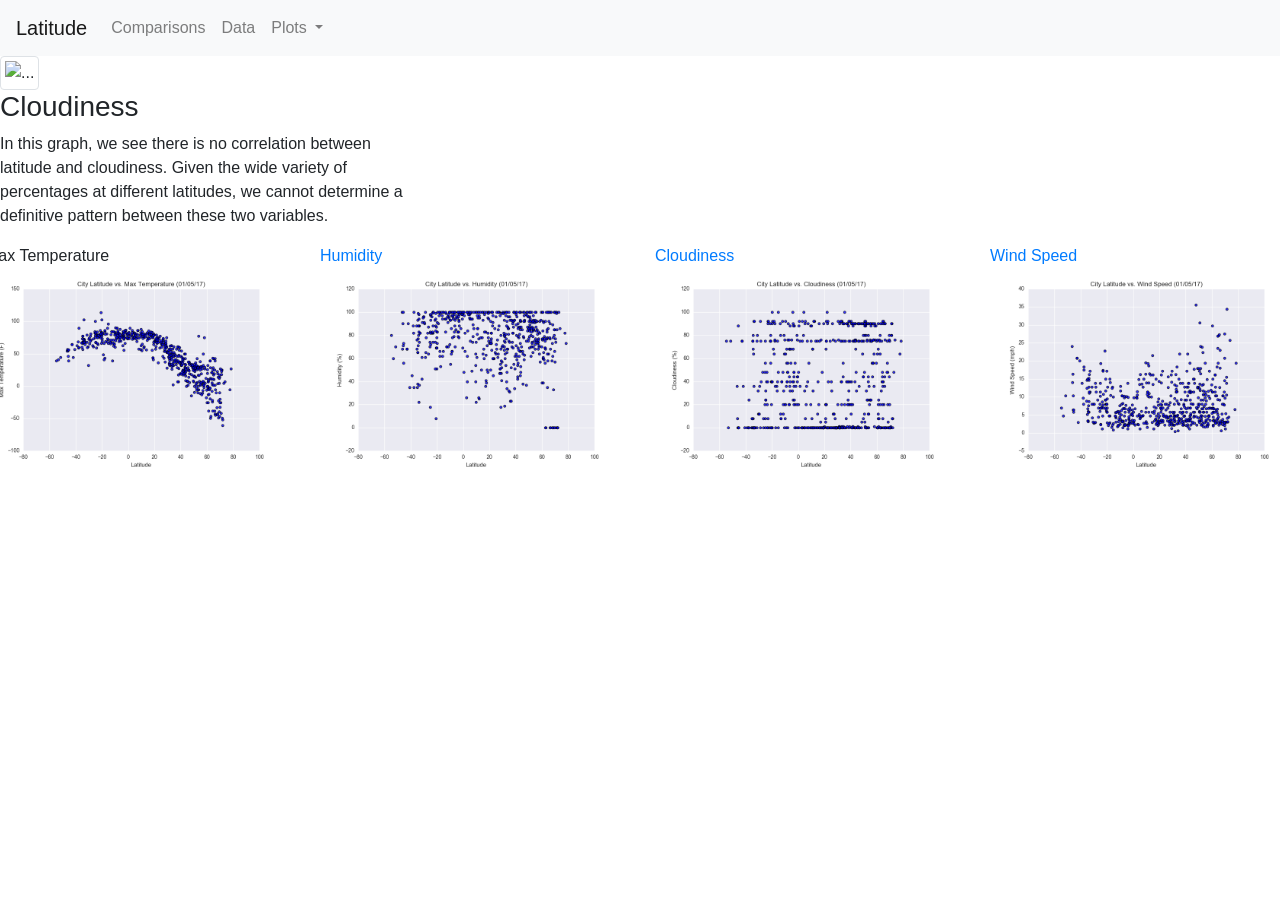
==== cloudiness.html @ bf39b35b "content added" ====
<!doctype html>
<html lang="en">
  <head>
    <!-- Required meta tags -->
    <meta charset="utf-8">
    <meta name="viewport" content="width=device-width, initial-scale=1, shrink-to-fit=no">

    <!-- Bootstrap CSS -->
    <link rel="stylesheet" href="https://stackpath.bootstrapcdn.com/bootstrap/4.3.1/css/bootstrap.min.css" integrity="sha384-ggOyR0iXCbMQv3Xipma34MD+dH/1fQ784/j6cY/iJTQUOhcWr7x9JvoRxT2MZw1T" crossorigin="anonymous">

    <title>Web Visualization Dashboard</title>

     <!--CSS Link-->
    <link rel="stylesheet" type="text/css" href="style.css">

  </head>
  
  <body>
    <!-- Navigation Section -->
    <nav class="navbar navbar-expand-lg navbar-light bg-light">
        <a class="navbar-brand" href="index.html">Latitude</a>
        <div class="collapse navbar-collapse" id="navbarNavDropdown">
          <ul class="navbar-nav">
          <li class="nav-item">
            <a class="nav-link" href="Comparisons.html">Comparisons</a>
          </li>
          <li class="nav-item">
            <a class="nav-link" href="Data.html">Data</a>
          </li>
          <li class="nav-item dropdown">
            <a class="nav-link dropdown-toggle" href="#" id="navbarDropdownMenuLink" role="button" data-toggle="dropdown" aria-haspopup="true" aria-expanded="false">
              Plots
            </a>
            <div class="dropdown-menu" aria-labelledby="navbarDropdownMenuLink">
              <a class="dropdown-item" href="cloudiness.html">Cloudiness</a>
              <a class="dropdown-item" href="humidity.html">Humidity</a>
              <a class="dropdown-item" href="max_temperature.html">Temperature</a>
              <a class="dropdown-item" href="wind_speed.html">Wind Speed</a>
            </div>
          </li>
        </ul>
      </div>
    </nav>

    <div class="container">
      <!-- Content here -->
    </div>

    <div class="row">
      <div class="col-md-4">
        <div class="thumbnail">
          <img src="resources/assets/images/Fig3.png" alt="..." class="img-thumbnail">
        </div>
        <div class="caption">
            <h3>Cloudiness</h3>
            <p>In this graph, we see there is no correlation between latitude and cloudiness.
            Given the wide variety of percentages at different latitudes, we cannot determine a 
            definitive pattern between these two variables.</p>
          </div>
      </div>

        <div class="row row-cols-2">
          <div class="col">Max Temperature<a href="max_temperature.html"><img src="Resources/assets/images/Fig1.png" class="img-fluid" alt=""></div>
          <div class="col">Humidity<a href="humidity.html"><img src="Resources/assets/images/Fig2.png" class="img-fluid" alt=""></div>
          <div class="col">Cloudiness<a href="cloudiness.html"><img src="Resources/assets/images/Fig3.png" class="img-fluid" alt=""></div>
          <div class="col">Wind Speed<a href="wind_speed.html"><img src="Resources/assets/images/Fig4.png" class="img-fluid" alt=""></div> 
        </div>
        
        

    <!-- Optional JavaScript -->
    <!-- jQuery first, then Popper.js, then Bootstrap JS -->
    <script src="https://code.jquery.com/jquery-3.3.1.slim.min.js" integrity="sha384-q8i/X+965DzO0rT7abK41JStQIAqVgRVzpbzo5smXKp4YfRvH+8abtTE1Pi6jizo" crossorigin="anonymous"></script>
    <script src="https://cdnjs.cloudflare.com/ajax/libs/popper.js/1.14.7/umd/popper.min.js" integrity="sha384-UO2eT0CpHqdSJQ6hJty5KVphtPhzWj9WO1clHTMGa3JDZwrnQq4sF86dIHNDz0W1" crossorigin="anonymous"></script>
    <script src="https://stackpath.bootstrapcdn.com/bootstrap/4.3.1/js/bootstrap.min.js" integrity="sha384-JjSmVgyd0p3pXB1rRibZUAYoIIy6OrQ6VrjIEaFf/nJGzIxFDsf4x0xIM+B07jRM" crossorigin="anonymous"></script>
  </body>
</html>
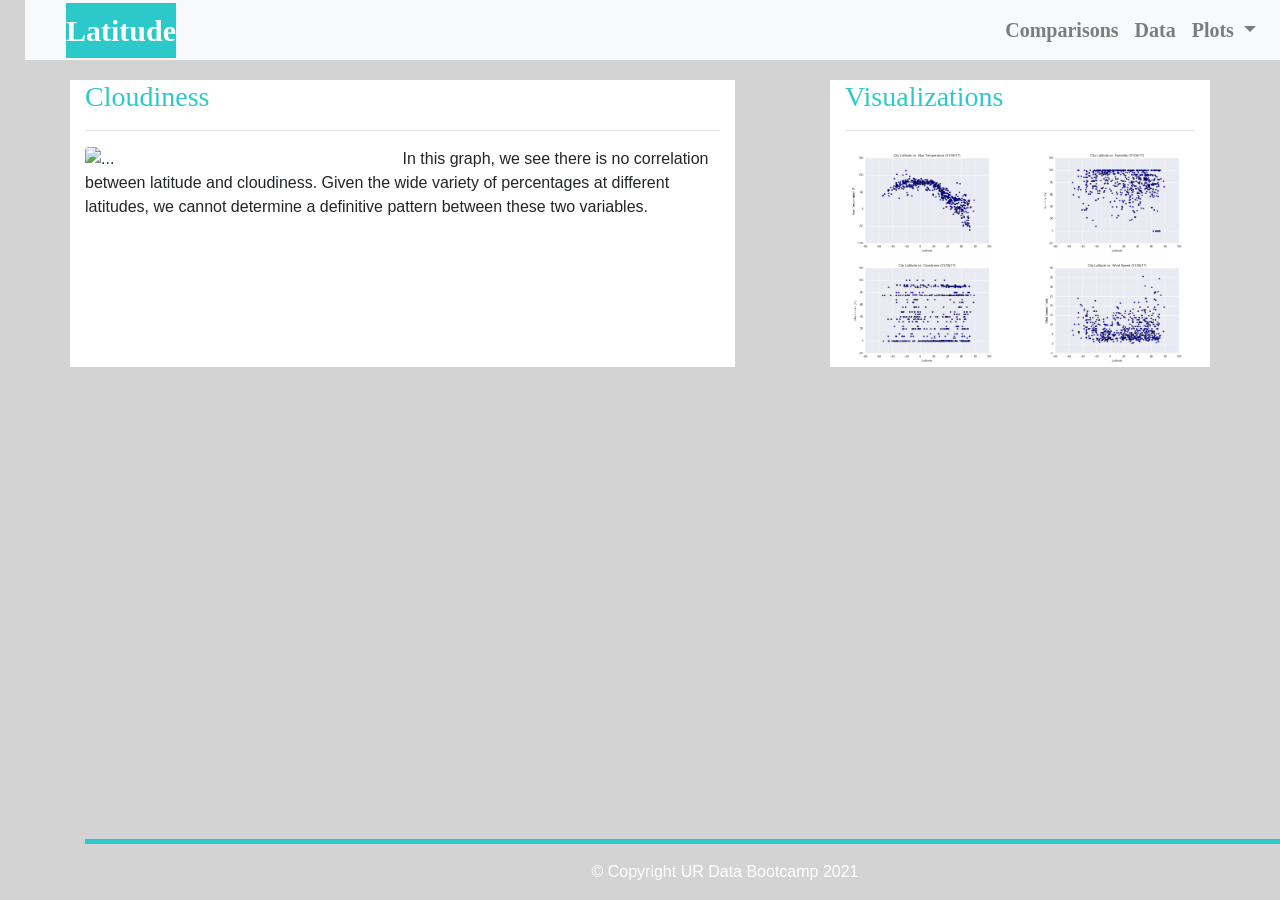
==== commit 63de5acb: "style changes" ====
--- a/cloudiness.html
+++ b/cloudiness.html
@@ -7,6 +7,12 @@
 
     <!-- Bootstrap CSS -->
     <link rel="stylesheet" href="https://stackpath.bootstrapcdn.com/bootstrap/4.3.1/css/bootstrap.min.css" integrity="sha384-ggOyR0iXCbMQv3Xipma34MD+dH/1fQ784/j6cY/iJTQUOhcWr7x9JvoRxT2MZw1T" crossorigin="anonymous">
+
+     <!-- Optional JavaScript -->
+    <!-- jQuery first, then Popper.js, then Bootstrap JS -->
+    <script src="https://code.jquery.com/jquery-3.3.1.slim.min.js" integrity="sha384-q8i/X+965DzO0rT7abK41JStQIAqVgRVzpbzo5smXKp4YfRvH+8abtTE1Pi6jizo" crossorigin="anonymous"></script>
+    <script src="https://cdnjs.cloudflare.com/ajax/libs/popper.js/1.14.7/umd/popper.min.js" integrity="sha384-UO2eT0CpHqdSJQ6hJty5KVphtPhzWj9WO1clHTMGa3JDZwrnQq4sF86dIHNDz0W1" crossorigin="anonymous"></script>
+    <script src="https://stackpath.bootstrapcdn.com/bootstrap/4.3.1/js/bootstrap.min.js" integrity="sha384-JjSmVgyd0p3pXB1rRibZUAYoIIy6OrQ6VrjIEaFf/nJGzIxFDsf4x0xIM+B07jRM" crossorigin="anonymous"></script>
 
     <title>Web Visualization Dashboard</title>
 
@@ -18,9 +24,9 @@
   <body>
     <!-- Navigation Section -->
     <nav class="navbar navbar-expand-lg navbar-light bg-light">
-        <a class="navbar-brand" href="index.html">Latitude</a>
+        <a class="navbar-brand" href="index.html" style="color: white">Latitude</a>
         <div class="collapse navbar-collapse" id="navbarNavDropdown">
-          <ul class="navbar-nav">
+          <ul class="navbar-nav ml-auto">
           <li class="nav-item">
             <a class="nav-link" href="Comparisons.html">Comparisons</a>
           </li>
@@ -42,36 +48,48 @@
       </div>
     </nav>
 
+   
+      <!-- Content here -->
+    
     <div class="container">
-      <!-- Content here -->
-    </div>
-
     <div class="row">
-      <div class="col-md-4">
+      <div class="col-md-7" style="background-color:white">
+        <h3 style="color: rgb(43, 201, 201)">Cloudiness</h3>
+        <hr></hr>
         <div class="thumbnail">
-          <img src="resources/assets/images/Fig3.png" alt="..." class="img-thumbnail">
+          <img src="resources/assets/images/Fig3.png" alt="..." class="vizualization rounded float-left" width=50%>
         </div>
-        <div class="caption">
-            <h3>Cloudiness</h3>
+        <div class="box">
             <p>In this graph, we see there is no correlation between latitude and cloudiness.
             Given the wide variety of percentages at different latitudes, we cannot determine a 
             definitive pattern between these two variables.</p>
           </div>
       </div>
+  
 
-        <div class="row row-cols-2">
-          <div class="col">Max Temperature<a href="max_temperature.html"><img src="Resources/assets/images/Fig1.png" class="img-fluid" alt=""></div>
-          <div class="col">Humidity<a href="humidity.html"><img src="Resources/assets/images/Fig2.png" class="img-fluid" alt=""></div>
-          <div class="col">Cloudiness<a href="cloudiness.html"><img src="Resources/assets/images/Fig3.png" class="img-fluid" alt=""></div>
-          <div class="col">Wind Speed<a href="wind_speed.html"><img src="Resources/assets/images/Fig4.png" class="img-fluid" alt=""></div> 
-        </div>
-        
-        
 
-    <!-- Optional JavaScript -->
-    <!-- jQuery first, then Popper.js, then Bootstrap JS -->
-    <script src="https://code.jquery.com/jquery-3.3.1.slim.min.js" integrity="sha384-q8i/X+965DzO0rT7abK41JStQIAqVgRVzpbzo5smXKp4YfRvH+8abtTE1Pi6jizo" crossorigin="anonymous"></script>
-    <script src="https://cdnjs.cloudflare.com/ajax/libs/popper.js/1.14.7/umd/popper.min.js" integrity="sha384-UO2eT0CpHqdSJQ6hJty5KVphtPhzWj9WO1clHTMGa3JDZwrnQq4sF86dIHNDz0W1" crossorigin="anonymous"></script>
-    <script src="https://stackpath.bootstrapcdn.com/bootstrap/4.3.1/js/bootstrap.min.js" integrity="sha384-JjSmVgyd0p3pXB1rRibZUAYoIIy6OrQ6VrjIEaFf/nJGzIxFDsf4x0xIM+B07jRM" crossorigin="anonymous"></script>
-  </body>
+
+
+    <div class="col-md-4 offset-md-1" style="background-color:white">
+      <h3 style="color: rgb(43, 201, 201)">Visualizations</h3>
+      <hr></hr>
+      <div class="row">
+        <div class="col-3 col-md-6"><a href="max_temperature.html"><img src="Resources/assets/images/Fig1.png" class="img-fluid" alt=""></div> 
+        <div class="col-3 col-md-6"><a href="humidity.html"><img src="Resources/assets/images/Fig2.png" class="img-fluid" alt=""></div>
+        <div class="col-3 col-md-6"><a href="cloudiness.html"><img src="Resources/assets/images/Fig3.png" class="img-fluid" alt=""></div>
+        <div class="col-3 col-md-6"><a href="wind_speed.html"><img src="Resources/assets/images/Fig4.png" class="img-fluid" alt=""></div> 
+    </div>
+   </div> 
+  </div>  
+
+
+  <!-- Start of footer -->
+<footer class="page-footer font-small footer-dark">
+  <div class="footer-copyright text-center py-3">© Copyright UR Data Bootcamp 2021</div>
+</footer>
+</body>
+</html>
+  <!-- End of footer -->    
+
+</body>
 </html>
--- a/style.css
+++ b/style.css
@@ -0,0 +1,91 @@
+body {
+    background-color: lightgrey;
+}
+
+.navbar {
+    max-height: 60px;
+    color: white;
+    background-color:rgb(43, 201, 201);
+    margin-left: 25px;
+    padding: absolute; 
+    font-family: Georgia, 'Times New Roman', Times, serif;
+    font-weight: bold;
+    font-size: 20px;
+}
+
+a.navbar-brand {
+    max-height: 60px;
+    background-color:  rgb(43, 201, 201);
+    margin-left: 25px;
+    margin-right: 25px;
+    padding: absolute; 
+    font-family: Georgia, 'Times New Roman', Times, serif;
+    font-weight: bold;
+    font-size: 30px;
+}
+
+
+.nav-item {
+    color: white;
+}
+
+.dropdown-menu {
+    margin: 0;
+}
+
+.row {
+    margin: 10 px
+}
+
+.container {
+    margin-top: 20px;
+}
+.box {
+    margin: 20 px
+}
+
+.page-footer{
+    background-color: lightgrey;
+    margin-top: 30px;
+    align: "center";
+    position: fixed;
+    bottom: 0;
+    width: 100%;
+}
+
+.footer-copyright{
+    color: white;
+    border-top: 5px solid rgb(43, 201, 201);
+}
+
+h3{
+    font-family: Georgia, 'Times New Roman', Times, serif;
+    color: black;
+    padding: 15 px;
+}
+
+.thumbnail{
+    padding: 12 px;
+    border: none;
+}
+
+.p {
+    font-family: Georgia, 'Times New Roman', Times, serif;
+    font-size: large;
+    padding: 10 px;
+}
+
+@media (min-width: 0px) and (max-width: 767px) {
+    /*Nav Bar Info*/
+    .navbar.bg-light{
+        background-color: rgb(43, 201, 201) !important;    
+    }
+
+    .navbar-collapse{
+        background-color:  white;
+    }
+    .navbar{
+        padding:inherit;
+    }
+
+
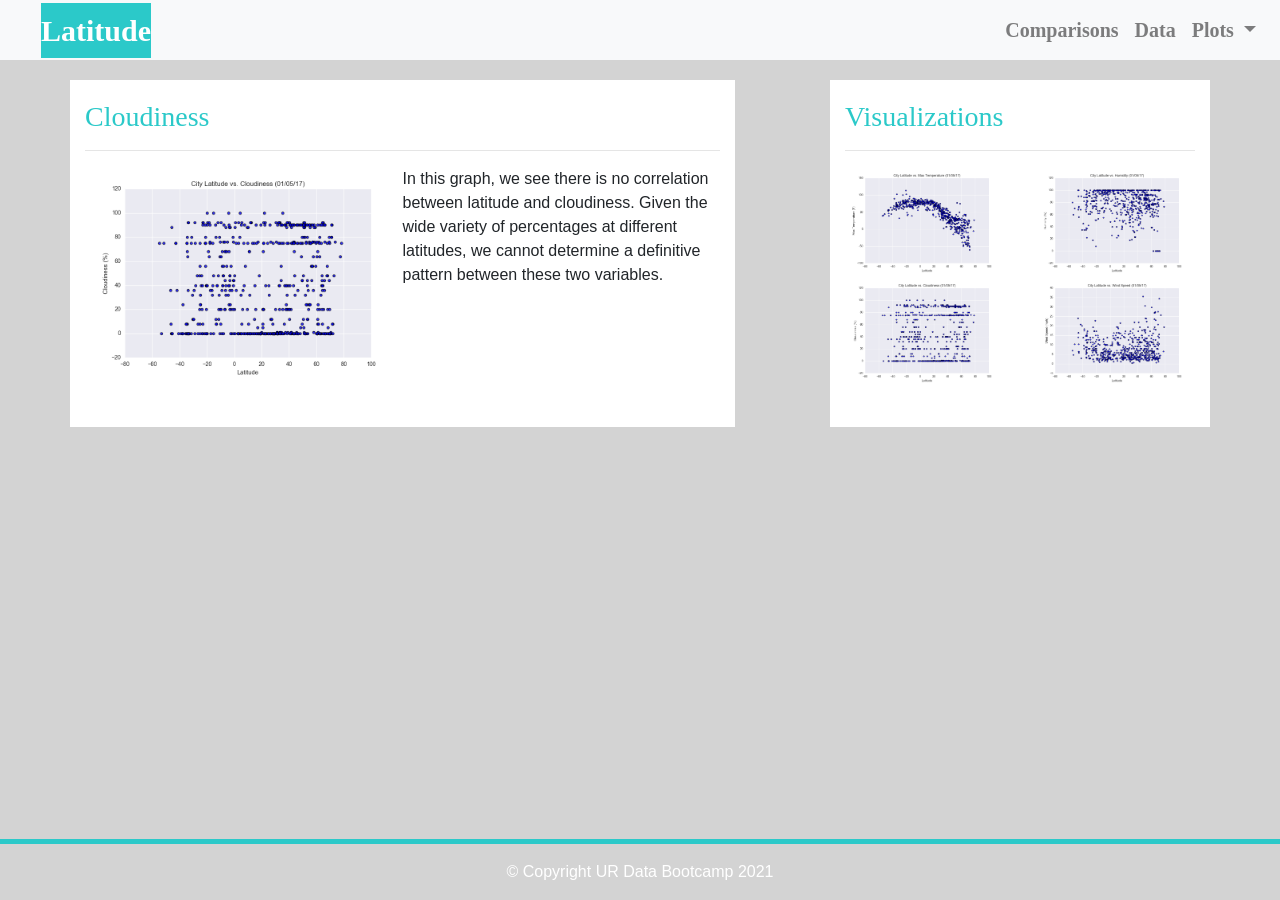
==== commit a3ff69dc: "final edits" ====
--- a/cloudiness.html
+++ b/cloudiness.html
@@ -3,7 +3,7 @@
   <head>
     <!-- Required meta tags -->
     <meta charset="utf-8">
-    <meta name="viewport" content="width=device-width, initial-scale=1, shrink-to-fit=no">
+    <meta name="viewport" content="width=device-width, initial-scale=1">
 
     <!-- Bootstrap CSS -->
     <link rel="stylesheet" href="https://stackpath.bootstrapcdn.com/bootstrap/4.3.1/css/bootstrap.min.css" integrity="sha384-ggOyR0iXCbMQv3Xipma34MD+dH/1fQ784/j6cY/iJTQUOhcWr7x9JvoRxT2MZw1T" crossorigin="anonymous">
@@ -14,7 +14,7 @@
     <script src="https://cdnjs.cloudflare.com/ajax/libs/popper.js/1.14.7/umd/popper.min.js" integrity="sha384-UO2eT0CpHqdSJQ6hJty5KVphtPhzWj9WO1clHTMGa3JDZwrnQq4sF86dIHNDz0W1" crossorigin="anonymous"></script>
     <script src="https://stackpath.bootstrapcdn.com/bootstrap/4.3.1/js/bootstrap.min.js" integrity="sha384-JjSmVgyd0p3pXB1rRibZUAYoIIy6OrQ6VrjIEaFf/nJGzIxFDsf4x0xIM+B07jRM" crossorigin="anonymous"></script>
 
-    <title>Web Visualization Dashboard</title>
+    <title>Cloudiness</title>
 
      <!--CSS Link-->
     <link rel="stylesheet" type="text/css" href="style.css">
@@ -22,42 +22,45 @@
   </head>
   
   <body>
-    <!-- Navigation Section -->
-    <nav class="navbar navbar-expand-lg navbar-light bg-light">
-        <a class="navbar-brand" href="index.html" style="color: white">Latitude</a>
-        <div class="collapse navbar-collapse" id="navbarNavDropdown">
-          <ul class="navbar-nav ml-auto">
-          <li class="nav-item">
-            <a class="nav-link" href="Comparisons.html">Comparisons</a>
-          </li>
-          <li class="nav-item">
-            <a class="nav-link" href="Data.html">Data</a>
-          </li>
-          <li class="nav-item dropdown">
-            <a class="nav-link dropdown-toggle" href="#" id="navbarDropdownMenuLink" role="button" data-toggle="dropdown" aria-haspopup="true" aria-expanded="false">
-              Plots
-            </a>
-            <div class="dropdown-menu" aria-labelledby="navbarDropdownMenuLink">
-              <a class="dropdown-item" href="cloudiness.html">Cloudiness</a>
-              <a class="dropdown-item" href="humidity.html">Humidity</a>
-              <a class="dropdown-item" href="max_temperature.html">Temperature</a>
-              <a class="dropdown-item" href="wind_speed.html">Wind Speed</a>
-            </div>
-          </li>
-        </ul>
-      </div>
-    </nav>
+<!-- Navigation Section -->
+<nav class="navbar navbar-expand-lg navbar-light bg-light">
+  <a class="navbar-brand" href="index.html" style="color: white">Latitude</a>
+  <button class="navbar-toggler" type="button" data-toggle="collapse" data-target="#navbarSupportedContent" aria-controls="navbarSupportedContent" aria-expanded="false" aria-label="Toggle navigation">
+    <span class="navbar-toggler-icon"></span>
+  </button>
+  <div class="collapse navbar-collapse" id="navbarSupportedContent">
+    <ul class="navbar-nav ml-auto">
+      <li class="nav-item">
+        <a class="nav-link" href="Comparisons.html">Comparisons</a>
+      </li>
+      <li class="nav-item">
+        <a class="nav-link" href="Data.html">Data</a>
+      </li>
+      <li class="nav-item dropdown">
+        <a class="nav-link dropdown-toggle" href="#" id="navbarDropdownMenuLink" role="button" data-toggle="dropdown" aria-haspopup="true" aria-expanded="false">
+          Plots
+        </a>
+        <div class="dropdown-menu" aria-labelledby="navbarDropdownMenuLink">
+          <a class="dropdown-item" href="cloudiness.html">Cloudiness</a>
+          <a class="dropdown-item" href="humidity.html">Humidity</a>
+          <a class="dropdown-item" href="max_temperature.html">Temperature</a>
+          <a class="dropdown-item" href="wind_speed.html">Wind Speed</a>
+        </div>
+      </li>
+    </ul>
+  </div>
+</nav>
 
    
       <!-- Content here -->
     
     <div class="container">
-    <div class="row">
+     <div class="row">
       <div class="col-md-7" style="background-color:white">
-        <h3 style="color: rgb(43, 201, 201)">Cloudiness</h3>
+        <h3 style="color: #2bc9c9">Cloudiness</h3>
         <hr></hr>
         <div class="thumbnail">
-          <img src="resources/assets/images/Fig3.png" alt="..." class="vizualization rounded float-left" width=50%>
+          <img src="Resources/assets/images/Fig3.png" alt="Cloudiness" class="vizualization rounded float-left" width=50%>
         </div>
         <div class="box">
             <p>In this graph, we see there is no correlation between latitude and cloudiness.
@@ -74,22 +77,20 @@
       <h3 style="color: rgb(43, 201, 201)">Visualizations</h3>
       <hr></hr>
       <div class="row">
-        <div class="col-3 col-md-6"><a href="max_temperature.html"><img src="Resources/assets/images/Fig1.png" class="img-fluid" alt=""></div> 
-        <div class="col-3 col-md-6"><a href="humidity.html"><img src="Resources/assets/images/Fig2.png" class="img-fluid" alt=""></div>
-        <div class="col-3 col-md-6"><a href="cloudiness.html"><img src="Resources/assets/images/Fig3.png" class="img-fluid" alt=""></div>
-        <div class="col-3 col-md-6"><a href="wind_speed.html"><img src="Resources/assets/images/Fig4.png" class="img-fluid" alt=""></div> 
+        <div class="col-3 col-md-6"><a href="max_temperature.html"><img src="Resources/assets/images/Fig1.png" class="img-fluid" alt="temperature"></div> 
+        <div class="col-3 col-md-6"><a href="humidity.html"><img src="Resources/assets/images/Fig2.png" class="img-fluid" alt="humidity"></div>
+        <div class="col-3 col-md-6"><a href="cloudiness.html"><img src="Resources/assets/images/Fig3.png" class="img-fluid" alt="cloudiness"></div>
+        <div class="col-3 col-md-6"><a href="wind_speed.html"><img src="Resources/assets/images/Fig4.png" class="img-fluid" alt="wind speed"></div> 
     </div>
    </div> 
   </div>  
-
+</div>
 
   <!-- Start of footer -->
 <footer class="page-footer font-small footer-dark">
   <div class="footer-copyright text-center py-3">© Copyright UR Data Bootcamp 2021</div>
 </footer>
-</body>
-</html>
   <!-- End of footer -->    
 
-</body>
+ </body>
 </html>
--- a/style.css
+++ b/style.css
@@ -6,7 +6,6 @@
     max-height: 60px;
     color: white;
     background-color:rgb(43, 201, 201);
-    margin-left: 25px;
     padding: absolute; 
     font-family: Georgia, 'Times New Roman', Times, serif;
     font-weight: bold;
@@ -44,9 +43,18 @@
     margin: 20 px
 }
 
+}.content{
+    padding-top: 50px;
+    padding-bottom: 80px;
+    overflow: hidden;
+}
+.content.bg-white{
+    margin-top: 15px;
+}
+
 .page-footer{
     background-color: lightgrey;
-    margin-top: 30px;
+    margin-top: 50px;
     align: "center";
     position: fixed;
     bottom: 0;
@@ -69,10 +77,22 @@
     border: none;
 }
 
+.col-md-7{
+    background-color: white;
+    padding-top: 20px;
+    padding-bottom: 40px;
+}
+
 .p {
     font-family: Georgia, 'Times New Roman', Times, serif;
     font-size: large;
     padding: 10 px;
+}
+
+.col-md-4{
+    background-color: white;
+    padding-top: 20px;
+    padding-bottom: 40px;
 }
 
 @media (min-width: 0px) and (max-width: 767px) {
@@ -82,7 +102,7 @@
     }
 
     .navbar-collapse{
-        background-color:  white;
+        background-color: white;
     }
     .navbar{
         padding:inherit;
